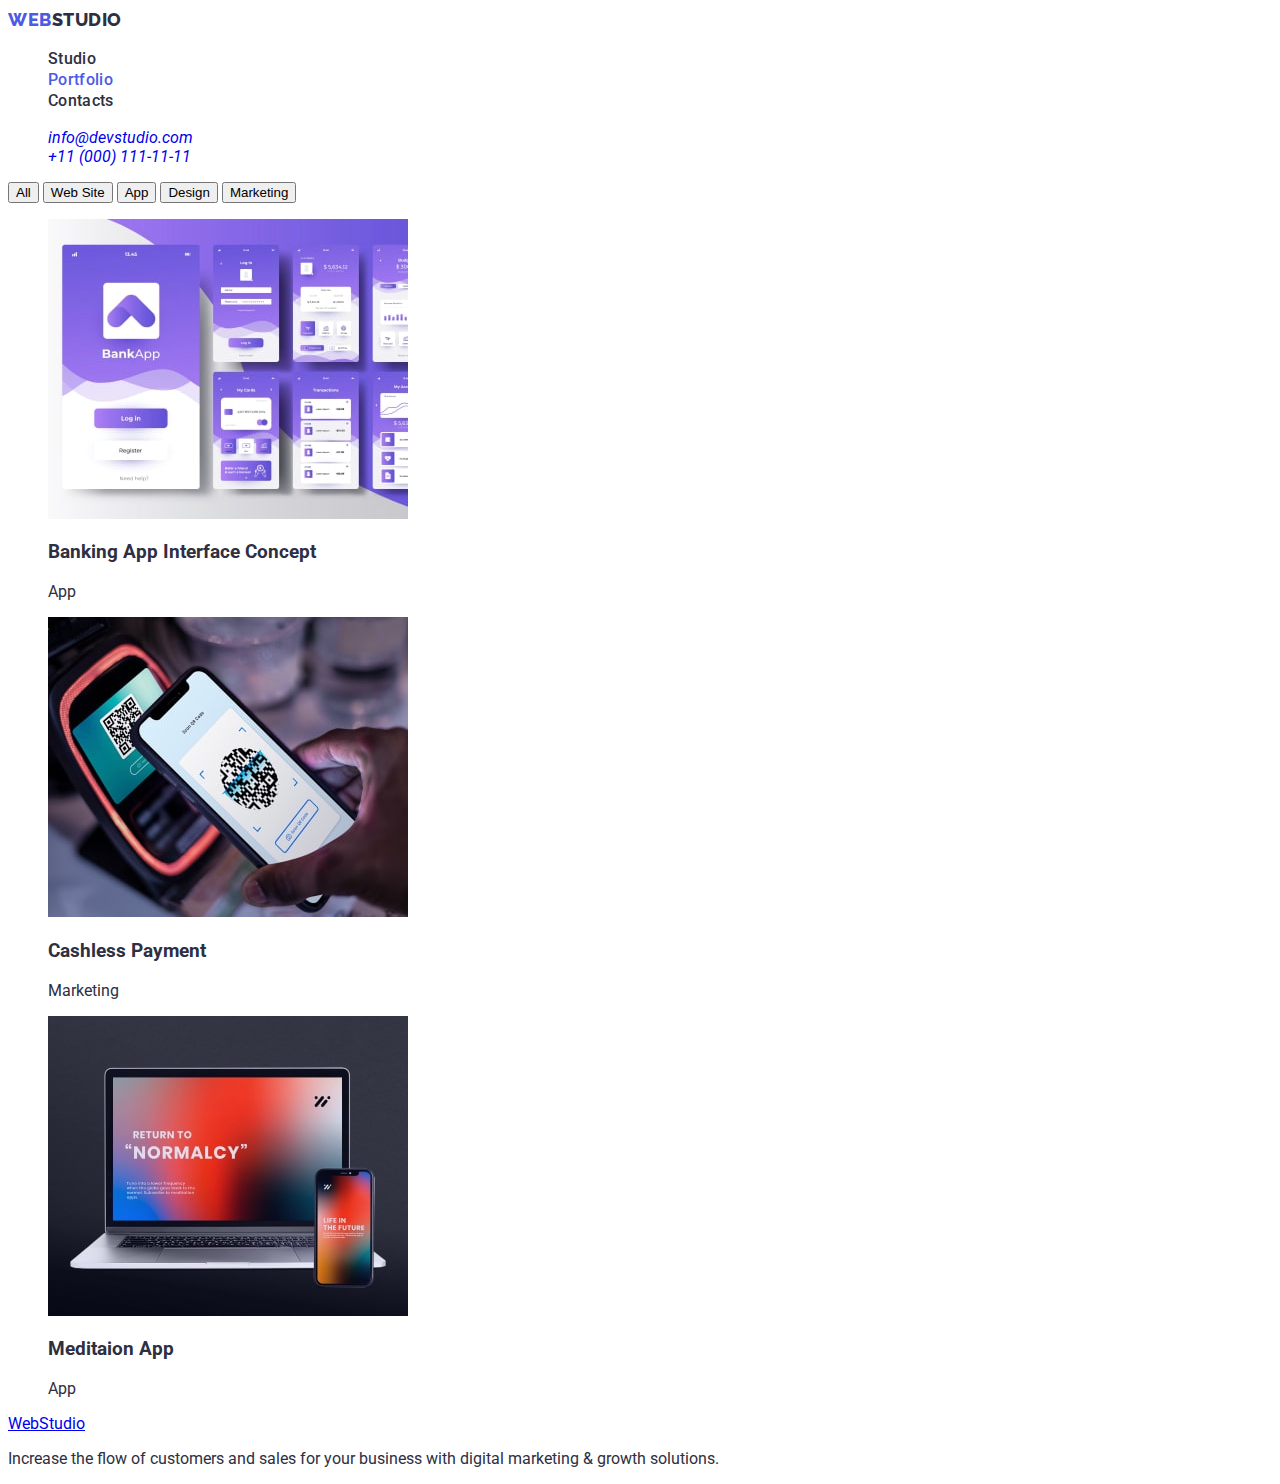
==== portfolio.html @ 6247fd1d "home-2" ====
<!DOCTYPE html>
<html lang="en">
  <head>
    <meta charset="UTF-8" />
    <meta http-equiv="X-UA-Compatible" content="IE=edge" />
    <meta name="viewport" content="width=device-width, initial-scale=1.0" />
    <title>Webstudio</title>
    <link rel="preconnect" href="https://fonts.googleapis.com" />
    <link rel="preconnect" href="https://fonts.gstatic.com" crossorigin />
    <link
      href="https://fonts.googleapis.com/css2?family=Raleway:wght@800&family=Roboto:wght@400;500;700;900&display=swap"
      rel="stylesheet"
    />
    <link rel="stylesheet" href="./css/styles.css" />
  </head>
  <body>
    <header class="header">
      <nav class="header-nav">
        <a class="header-logo link" href="./index.html"
          >Web<span class="header-studio">Studio</span></a
        >
        <ul class="header-list">
          <li class="header-item">
            <a class="link" href="./index.html">Studio</a>
          </li>
          <li class="header-item">
            <a class="link current" href="">Portfolio</a>
          </li>
          <li class="header-item">
            <a class="link" href="">Contacts</a>
          </li>
        </ul>
      </nav>
      <address>
        <ul>
          <li>
            <a class="header-mail link" href="mailto:info@devstudio.com"
              >info@devstudio.com</a
            >
          </li>
          <li>
            <a class="header-tel link" href="tel:+110001111111"
              >+11 (000) 111-11-11</a
            >
          </li>
        </ul>
      </address>
    </header>

    <main>
      <section class="button">
        <button class="btn" type="button">All</button>
        <button class="btn" type="button">Web Site</button>
        <button class="btn" type="button">App</button>
        <button class="btn" type="button">Design</button>
        <button class="btn" type="button">Marketing</button>
      </section>
      <section>
        <ul>
          <li>
            <img
              src="./images/img-card-min.jpg"
              alt="photo card"
              width="360"
              height="300"
            />
            <h3>Banking App Interface Concept</h3>
            <p>App</p>
          </li>
          <li>
            <img
              src="./images/img-mobil-min.jpg"
              alt="photo mobil"
              width="360"
              height="300"
            />
            <h3>Cashless Payment</h3>
            <p>Marketing</p>
          </li>
          <li>
            <img
              src="./images/img-laptop-min.jpg"
              alt="photo mobil"
              width="360"
              height="300"
            />
            <h3>Meditaion App</h3>
            <p>App</p>
          </li>
          <li></li>
          <li></li>
          <li></li>
          <li></li>
          <li></li>
          <li></li>
        </ul>
      </section>
    </main>
    <footer>
      <a href="./index.html">WebStudio</a>
      <p>
        Increase the flow of customers and sales for your business with digital
        marketing & growth solutions.
      </p>
    </footer>
  </body>
</html>
---- css/styles.css ----
:root {
    --primery-text-color: #2E2F42;
    --title-text-color: #434455;
    --accent-color: #4D5AE5;
    --header-color: #ffffff;

}

body {
    font-family: 'Roboto', sans-serif;
    background-color: #ffffff;
    color: #2E2F42;
}

ul {
    list-style: none;
}

.link {
    text-decoration: none;
}

.header {

}

.header-logo {
    font-family: 'Raleway';
    font-size: 18px;
    font-weight: 800;
    line-height: 1.33;
    display: flex;
    align-items: center;
    letter-spacing: 0.03em;
    text-transform: uppercase;
    color: var(--accent-color);
}
.header-studio {
    color: var(--primery-text-color);
}

.header .link.current {
    color: var(--accent-color);
}
.header-item > .link {
    font-weight: 500;
    font-size: 16px;
    line-height: 1.33;
    letter-spacing: 0.02em;
    color: var(--primery-text-color);
}

.header-mail 
.header-tel {
    font-weight: 400;
    font-size: 16px;
    line-height: 1.33;
    letter-spacing: 0.02em;
    color: var(--title-text-color);
}

.hero {

}
.hero-title {
    font-weight: 700;
    font-size: 56px;
    line-height: 60px;
    text-align: center;
    letter-spacing: 0.02em;
    color: var(--header-color);
}

.hero-btn {
    font-weight: 500;
    font-size: 16px;
    line-height: 1.33;
    display: flex;
    align-items: center;
    letter-spacing: 0.04em;
    color: var(--header-color);    
    flex: none;
    order: 0;
    flex-grow: 0;
}

.studio-title {
    line-height: 60px;
    text-align: center;
    letter-spacing: 0.02em;
    color: var(--header-color);
}

.stidio-text {
    font-weight: 500;
    font-size: 20px;
    line-height: 1.33;
    letter-spacing: 0.02em;
    color: var(--primery-text-color);
    flex: none;
    order: 0;
    flex-grow: 0;
}

.studio-link {
    font-size: 16px;
    line-height: 1.33;
    letter-spacing: 0.02em;
    color: var(--title-text-color);
    flex: none;
    order: 1;
    flex-grow: 0;
}
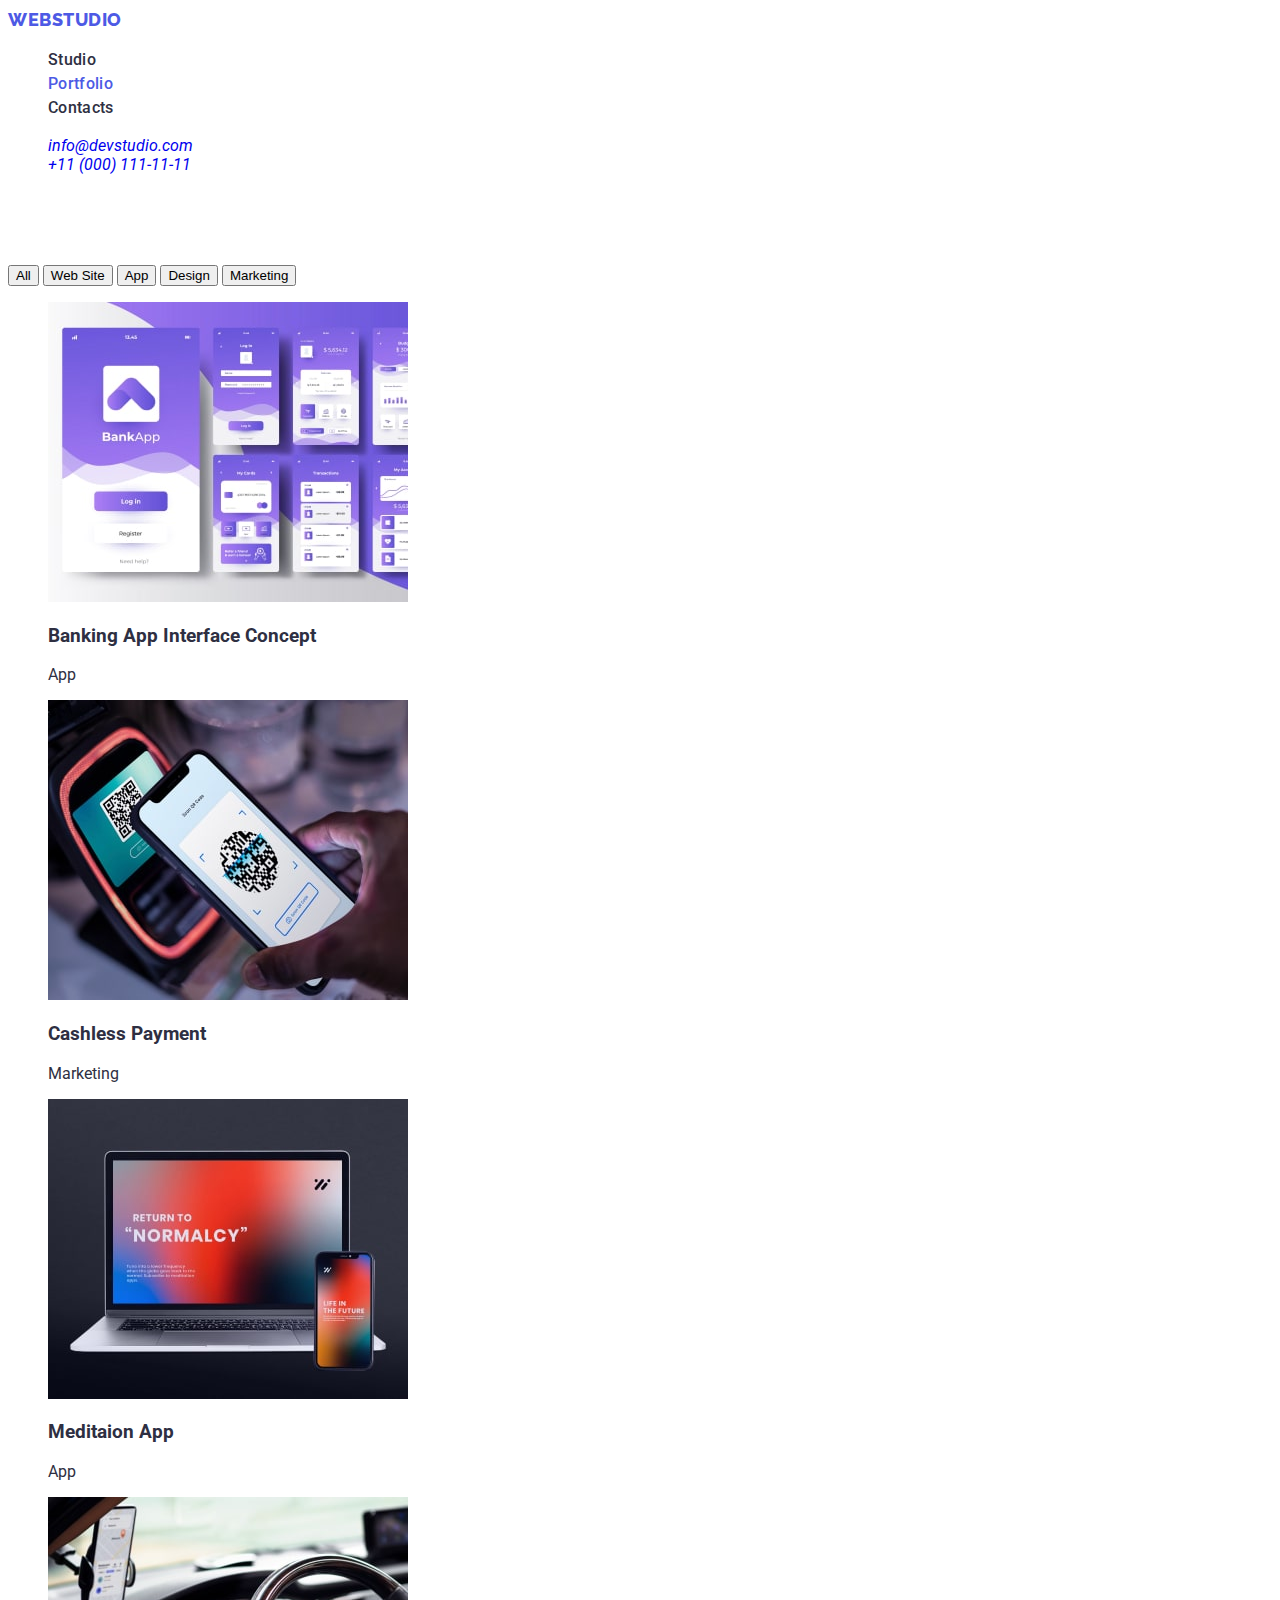
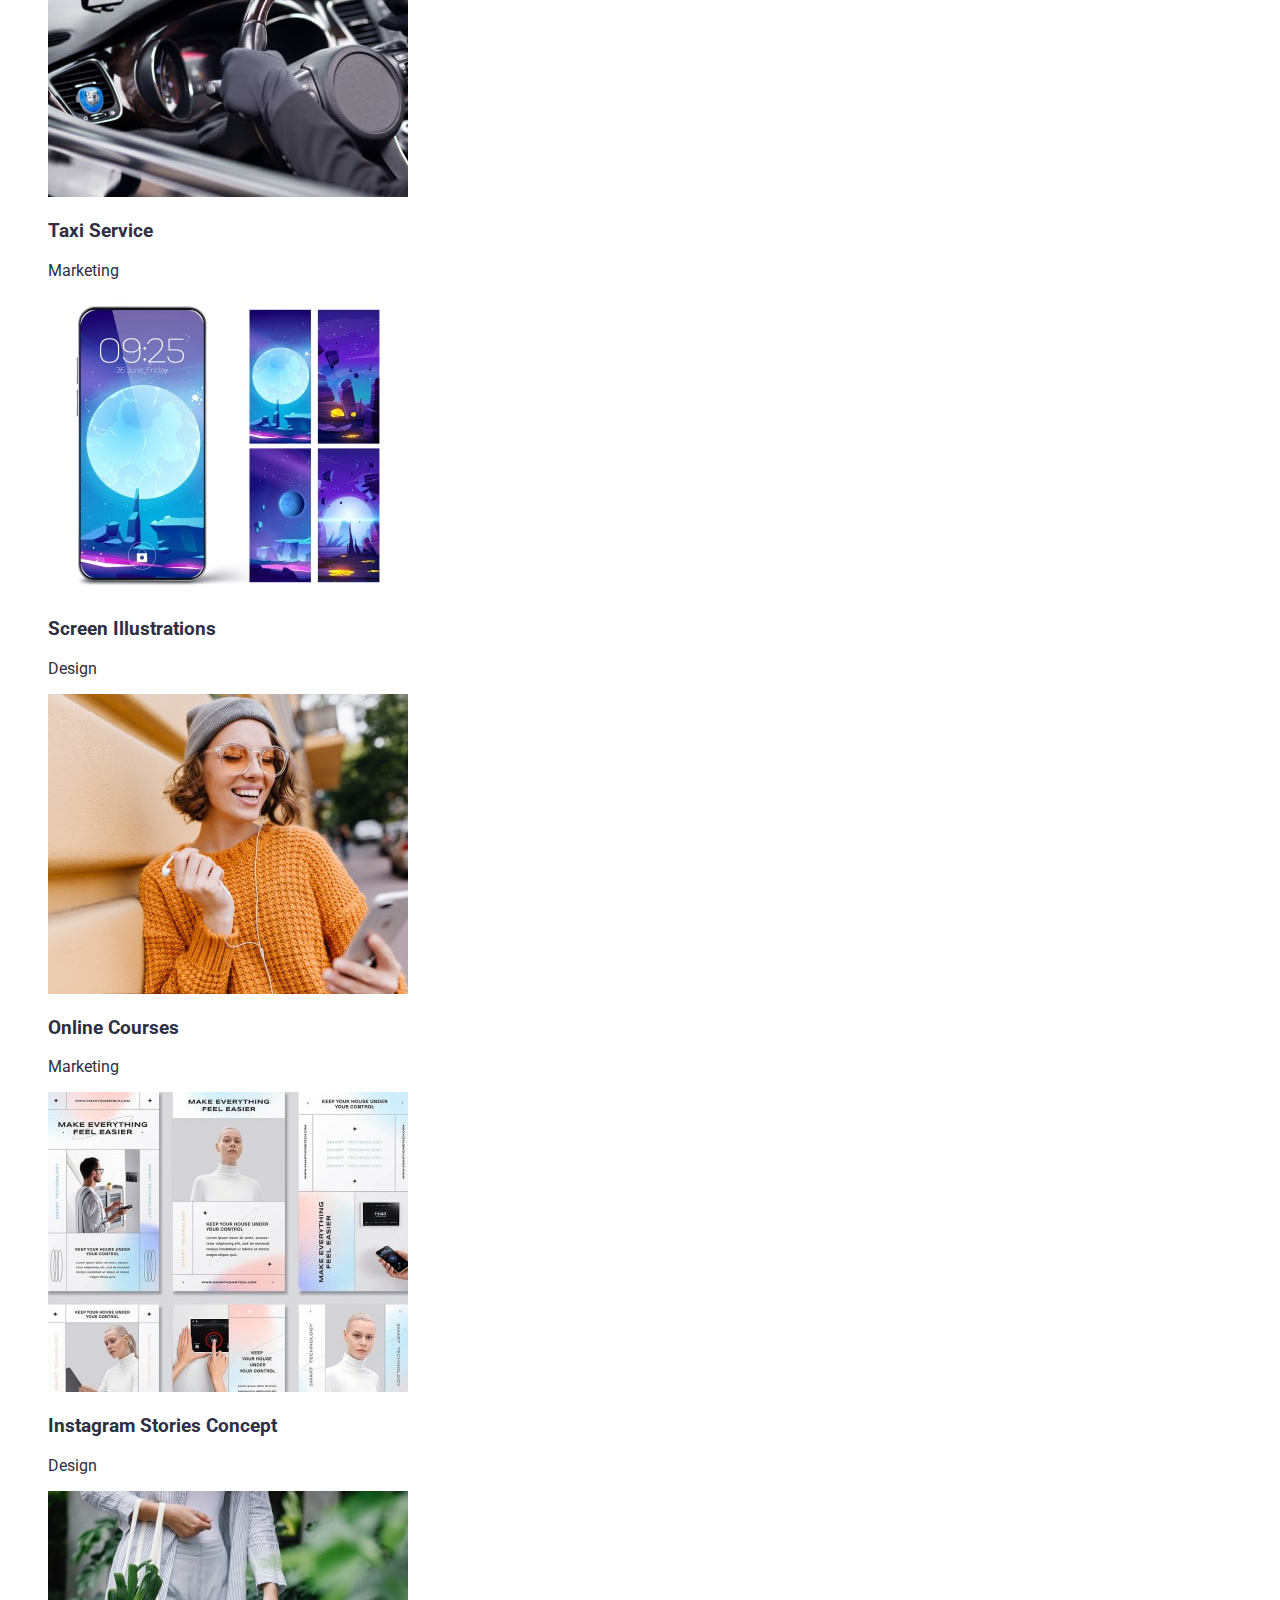
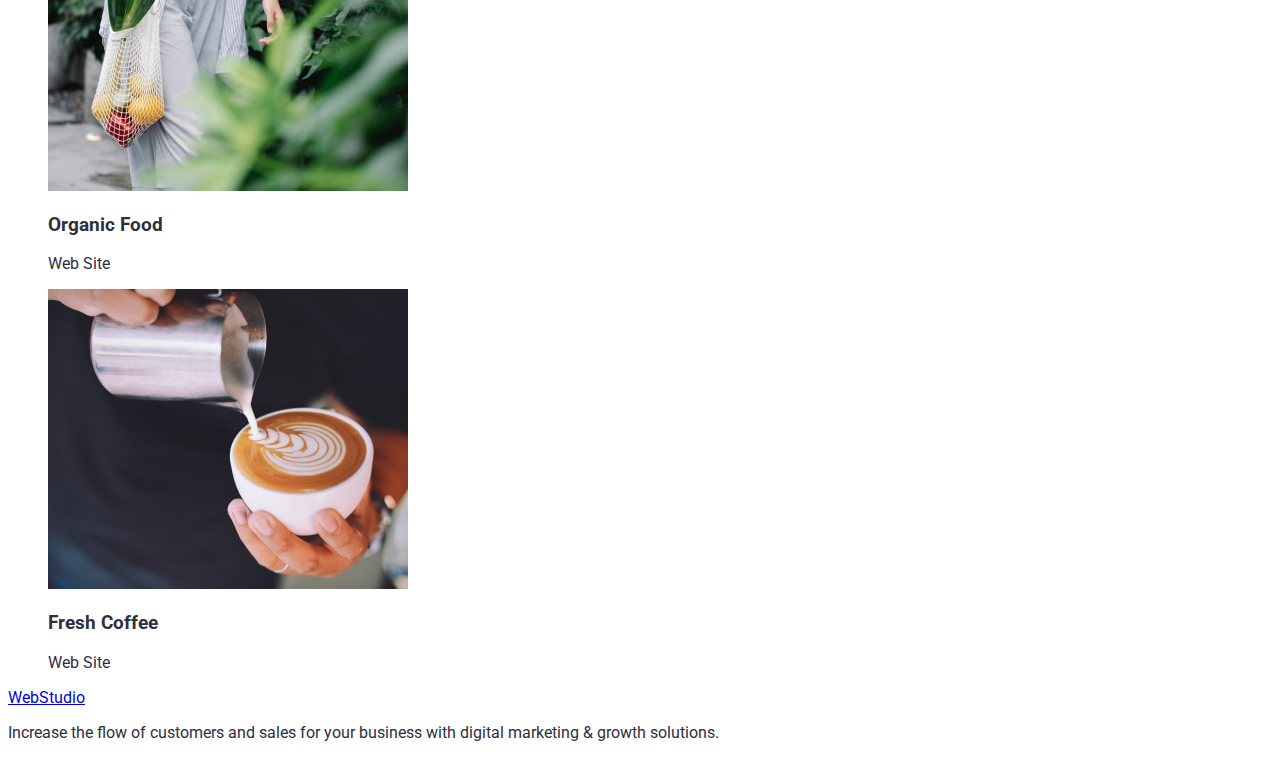
==== commit 178ede8d: "portfolio" ====
--- a/portfolio.html
+++ b/portfolio.html
@@ -48,13 +48,14 @@
     </header>
 
     <main>
-      <section class="button">
+      <h1 class="portfolio-title">Portfolio</h1>
+      <div class="button">
         <button class="btn" type="button">All</button>
         <button class="btn" type="button">Web Site</button>
         <button class="btn" type="button">App</button>
         <button class="btn" type="button">Design</button>
         <button class="btn" type="button">Marketing</button>
-      </section>
+      </div>
       <section>
         <ul>
           <li>
@@ -80,19 +81,73 @@
           <li>
             <img
               src="./images/img-laptop-min.jpg"
-              alt="photo mobil"
+              alt="photo laptop"
               width="360"
               height="300"
             />
             <h3>Meditaion App</h3>
             <p>App</p>
           </li>
-          <li></li>
-          <li></li>
-          <li></li>
-          <li></li>
-          <li></li>
-          <li></li>
+          <li>
+            <img
+              src="./images/img-avto-min.jpg"
+              alt="photo avto"
+              width="360"
+              height="300"
+            />
+            <h3>Taxi Service</h3>
+            <p>Marketing</p>
+          </li>
+          <li>
+            <img
+              src="./images/img-phone-min.jpg"
+              alt="photo phone"
+              width="360"
+              height="300"
+            />
+            <h3>Screen Illustrations</h3>
+            <p>Design</p>
+          </li>
+          <li>
+            <img
+              src="./images/img-girl-min.jpg"
+              alt="photo girl"
+              width="360"
+              height="300"
+            />
+            <h3>Online Courses</h3>
+            <p>Marketing</p>
+          </li>
+          <li>
+            <img
+              src="./images/img-make-min.jpg"
+              alt="photo make up"
+              width="360"
+              height="300"
+            />
+            <h3>Instagram Stories Concept</h3>
+            <p>Design</p>
+          </li>
+          <li>
+            <img
+              src="./images/img-fructs-min.jpg"
+              alt="photo fructs"
+              width="360"
+              height="300"
+            />
+            <h3>Organic Food</h3>
+            <p>Web Site</p>
+          </li>
+          <li>
+            <img
+              src="./images/img-coffee-min.jpg"
+              alt="photo coffee"
+              width="360"
+              height="300"
+            />
+            <h3>Fresh Coffee</h3>
+            <p>Web Site</p>
+          </li>
         </ul>
       </section>
     </main>
--- a/css/styles.css
+++ b/css/styles.css
@@ -3,13 +3,16 @@
     --title-text-color: #434455;
     --accent-color: #4D5AE5;
     --header-color: #ffffff;
+    --hover-color: #404BBF;
 
 }
 
 body {
     font-family: 'Roboto', sans-serif;
+    font-style: normal;
     background-color: #ffffff;
     color: #2E2F42;
+
 }
 
 ul {
@@ -20,12 +23,10 @@
     text-decoration: none;
 }
 
-.header {
-
-}
+/*---------- HEADER ---------- */
 
 .header-logo {
-    font-family: 'Raleway';
+    font-family: 'Raleway'; sans-serif;
     font-size: 18px;
     font-weight: 800;
     line-height: 1.33;
@@ -35,7 +36,7 @@
     text-transform: uppercase;
     color: var(--accent-color);
 }
-.header-studio {
+.accent {
     color: var(--primery-text-color);
 }
 
@@ -45,27 +46,36 @@
 .header-item > .link {
     font-weight: 500;
     font-size: 16px;
-    line-height: 1.33;
+    line-height: 1.5;
     letter-spacing: 0.02em;
     color: var(--primery-text-color);
 }
 
-.header-mail 
-.header-tel {
-    font-weight: 400;
-    font-size: 16px;
-    line-height: 1.33;
-    letter-spacing: 0.02em;
+.address {
+    font-style: normal
     color: var(--title-text-color);
 }
 
+.header-mail .link
+.header-tel .link {
+    font-size: 16px;
+    line-height: 1.5;
+    letter-spacing: 0.02em;
+}
+
+.header-nav .link:hover,
+.header-nav .link:focus {
+    color: var(--hover-color);
+}
+
+/*---------- HERO ---------- */
+
 .hero {
-
+background-color: rgb(74, 75, 131);
 }
 .hero-title {
-    font-weight: 700;
     font-size: 56px;
-    line-height: 60px;
+    line-height: 1.07;
     text-align: center;
     letter-spacing: 0.02em;
     color: var(--header-color);
@@ -74,18 +84,19 @@
 .hero-btn {
     font-weight: 500;
     font-size: 16px;
-    line-height: 1.33;
+    line-height: 1.5;
     display: flex;
     align-items: center;
     letter-spacing: 0.04em;
-    color: var(--header-color);    
-    flex: none;
-    order: 0;
-    flex-grow: 0;
+    background-color: var(--hover-color);
+    color: var(--header-color);
 }
 
-.studio-title {
-    line-height: 60px;
+/*---------- About us ---------- */
+
+.studio-title,
+.portfolio-title {
+    line-height: 1.5;
     text-align: center;
     letter-spacing: 0.02em;
     color: var(--header-color);
@@ -97,9 +108,6 @@
     line-height: 1.33;
     letter-spacing: 0.02em;
     color: var(--primery-text-color);
-    flex: none;
-    order: 0;
-    flex-grow: 0;
 }
 
 .studio-link {
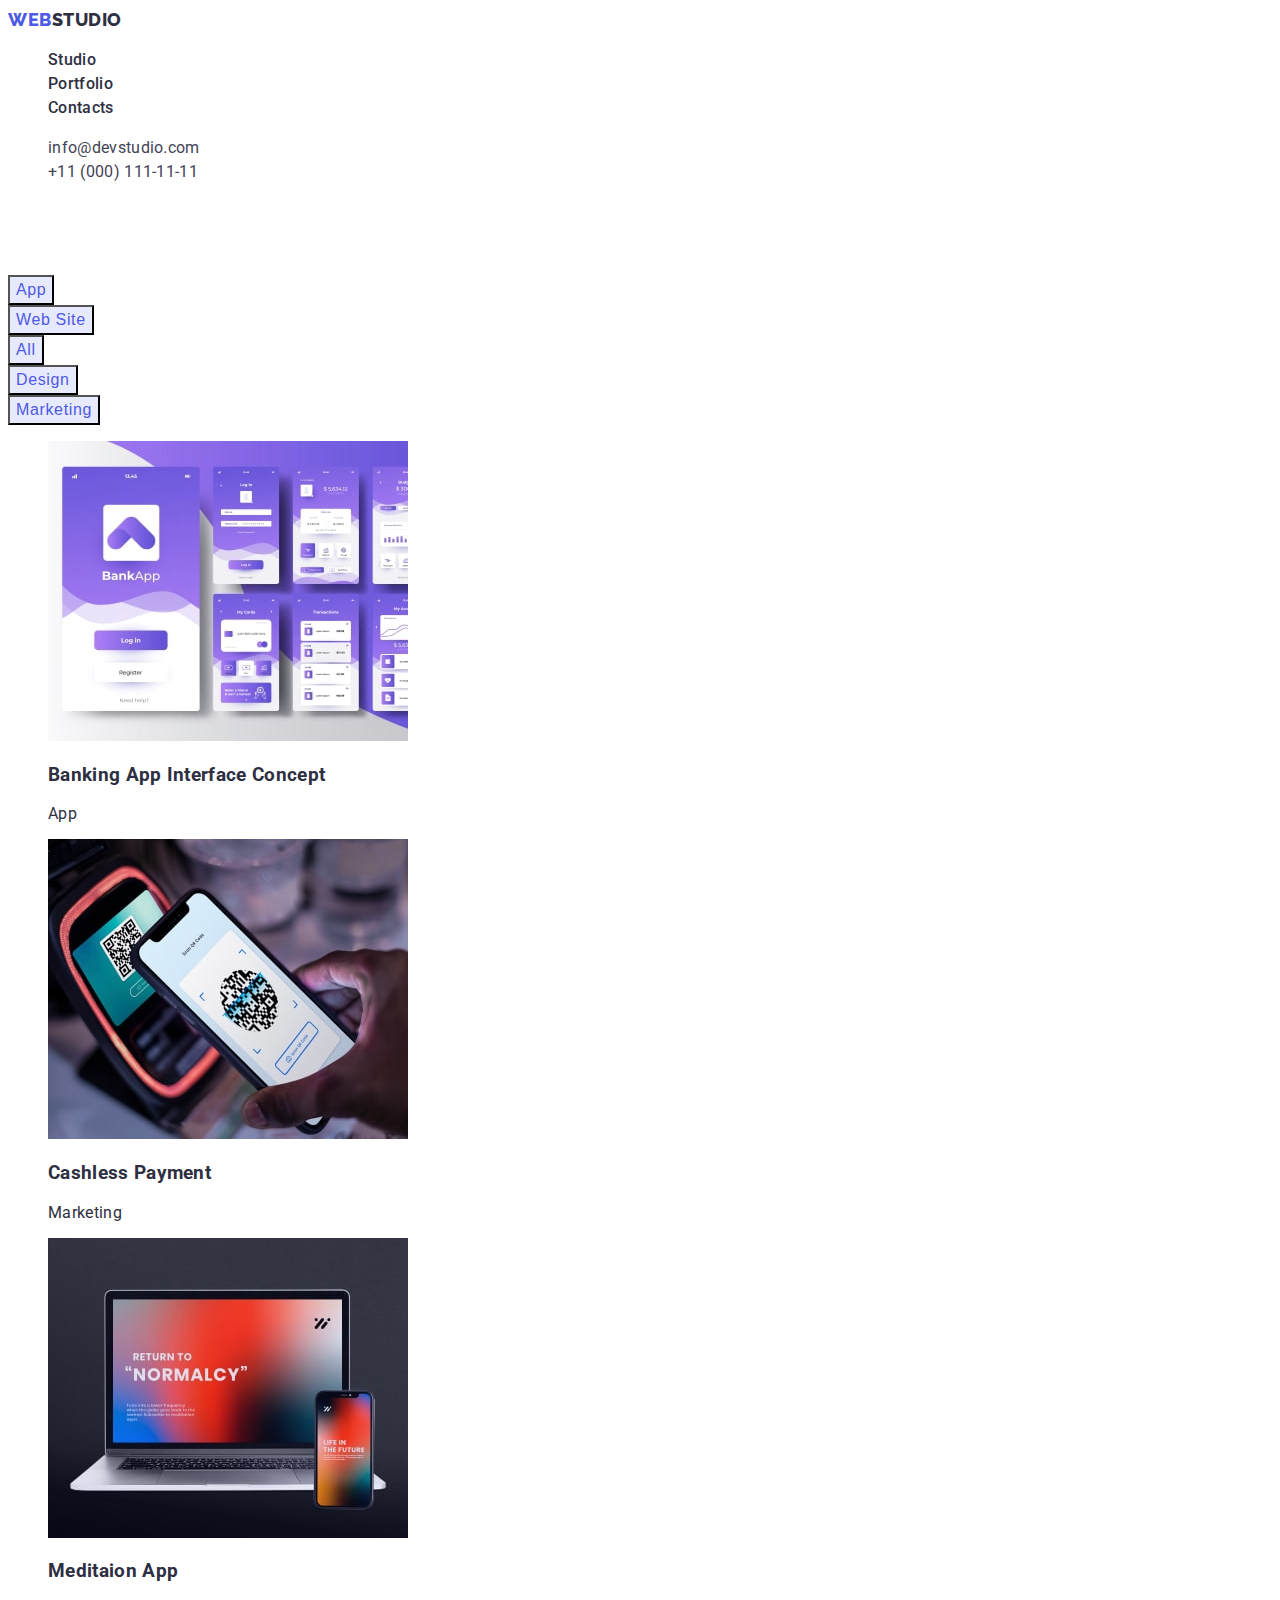
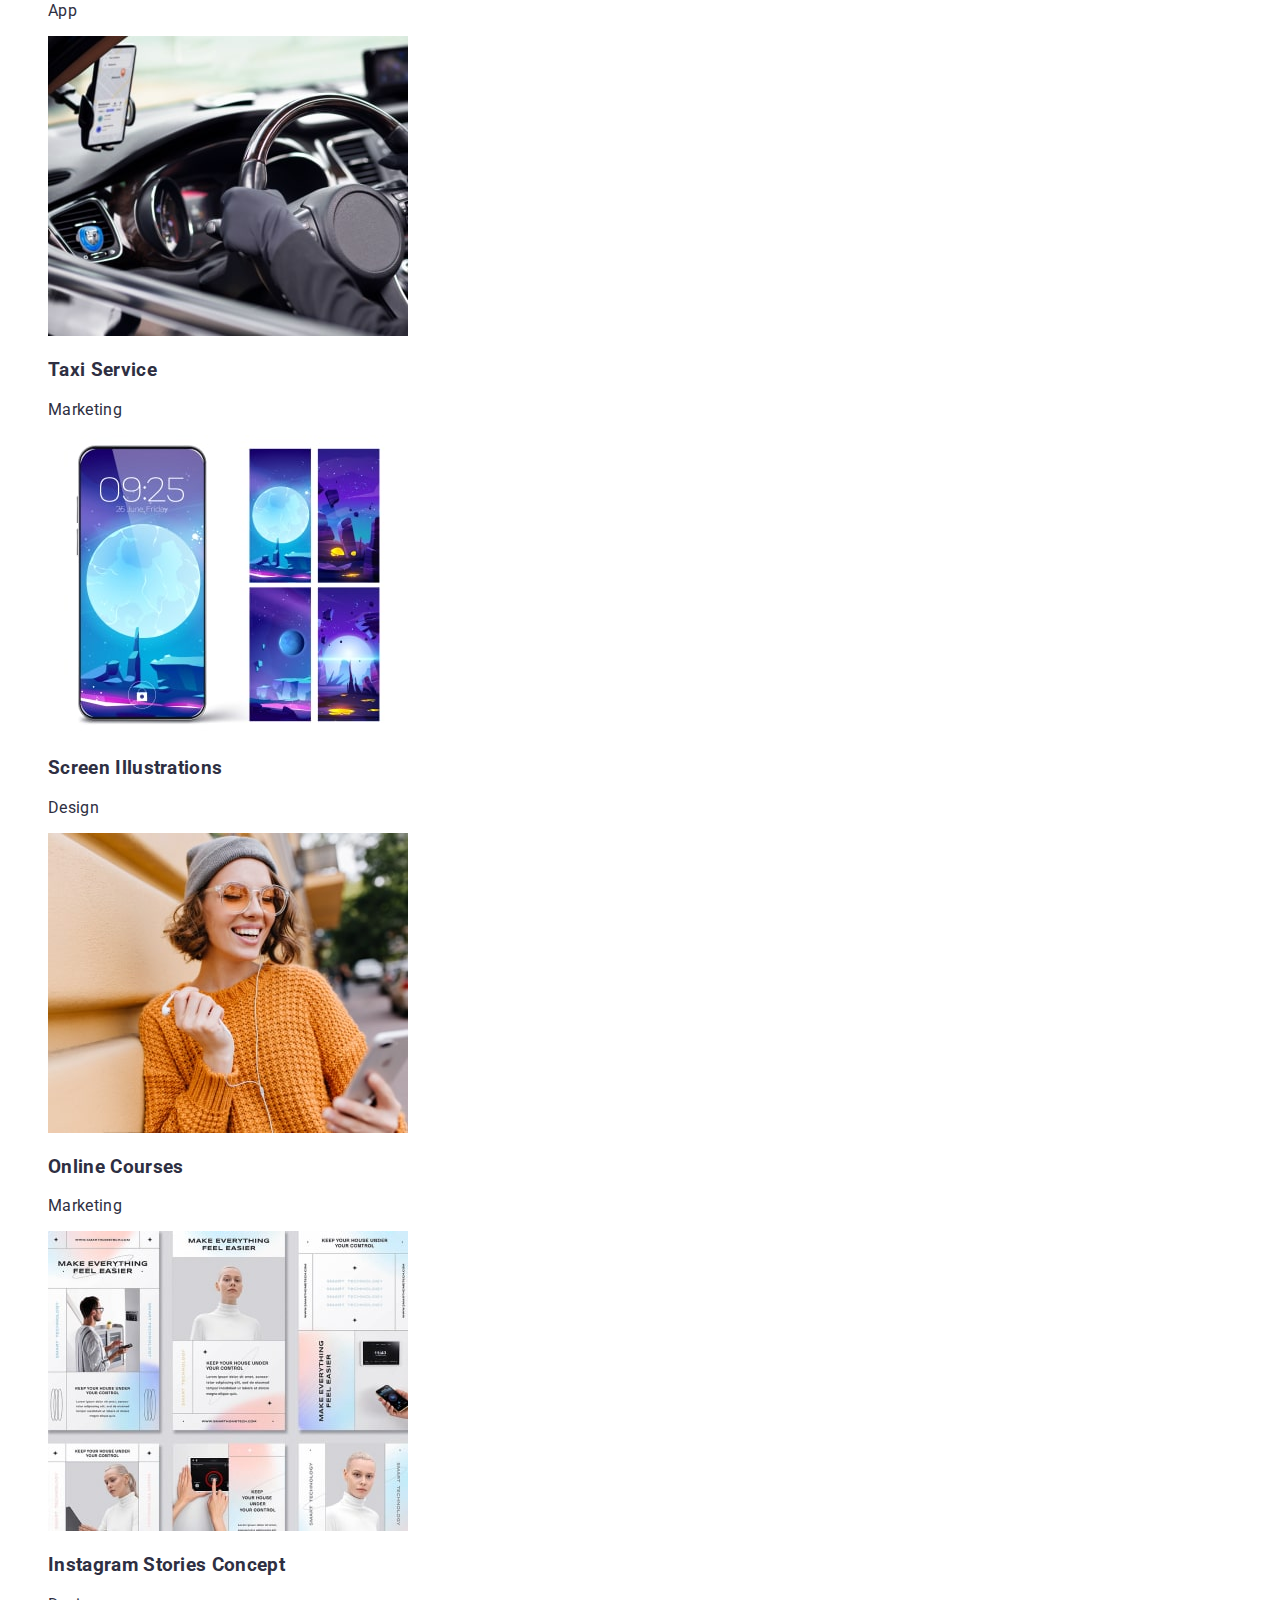
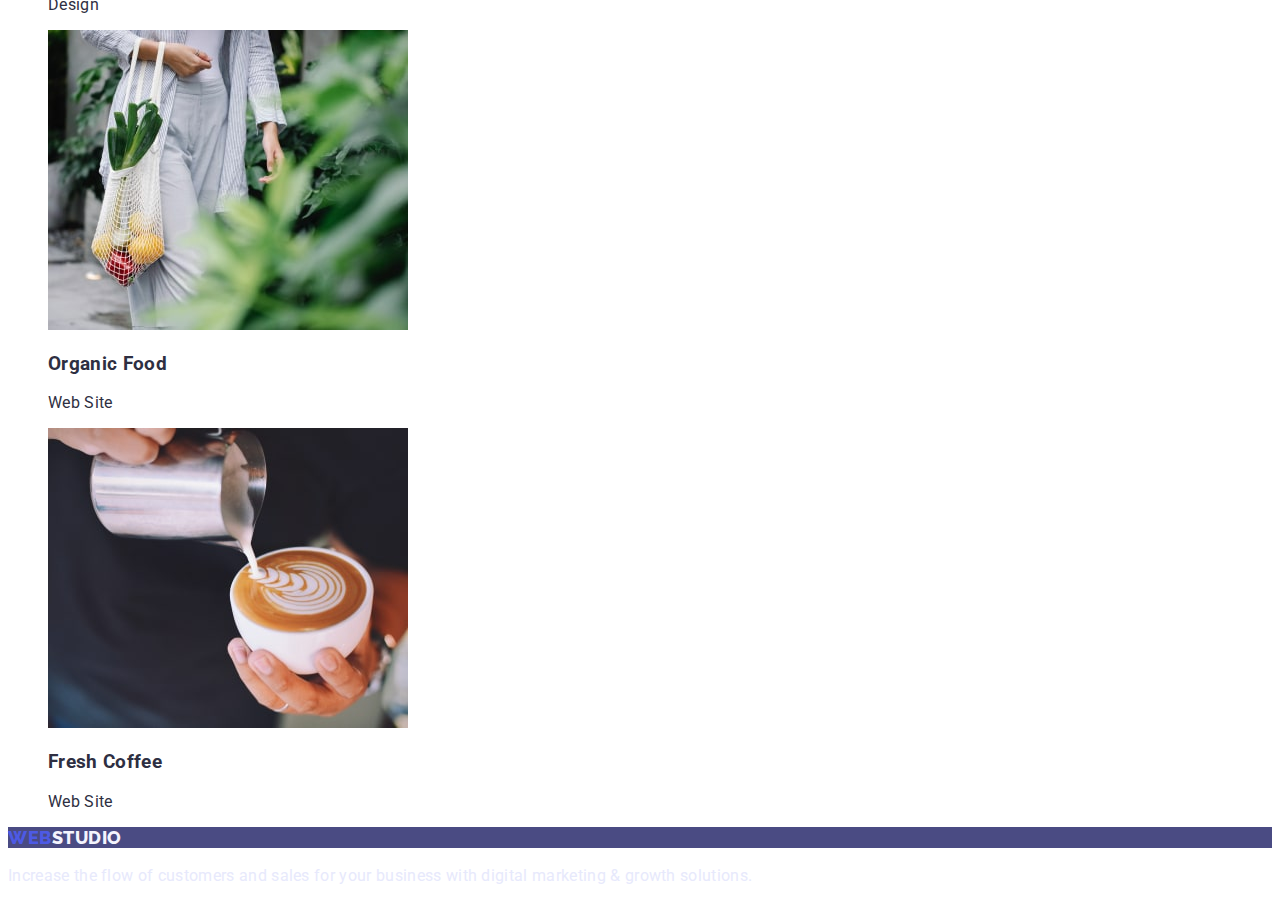
==== commit 82605d07: "work-2-end" ====
--- a/portfolio.html
+++ b/portfolio.html
@@ -17,7 +17,7 @@
     <header class="header">
       <nav class="header-nav">
         <a class="header-logo link" href="./index.html"
-          >Web<span class="header-studio">Studio</span></a
+          ><span class="accent">Web</span>Studio</a
         >
         <ul class="header-list">
           <li class="header-item">
@@ -31,15 +31,15 @@
           </li>
         </ul>
       </nav>
-      <address>
+      <address class="address">
         <ul>
           <li>
-            <a class="header-mail link" href="mailto:info@devstudio.com"
+            <a class="address-mail link" href="mailto:info@devstudio.com"
               >info@devstudio.com</a
             >
           </li>
           <li>
-            <a class="header-tel link" href="tel:+110001111111"
+            <a class="address-tel link" href="tel:+110001111111"
               >+11 (000) 111-11-11</a
             >
           </li>
@@ -50,9 +50,9 @@
     <main>
       <h1 class="portfolio-title">Portfolio</h1>
       <div class="button">
+        <button class="btn" type="button">App</button>
+        <button class="btn" type="button">Web Site</button>
         <button class="btn" type="button">All</button>
-        <button class="btn" type="button">Web Site</button>
-        <button class="btn" type="button">App</button>
         <button class="btn" type="button">Design</button>
         <button class="btn" type="button">Marketing</button>
       </div>
@@ -152,8 +152,10 @@
       </section>
     </main>
     <footer>
-      <a href="./index.html">WebStudio</a>
-      <p>
+      <a class="footer-logo link" href="./index.html"
+        ><span class="accent">Web</span>Studio</a
+      >
+      <p class="footer-text">
         Increase the flow of customers and sales for your business with digital
         marketing & growth solutions.
       </p>
--- a/css/styles.css
+++ b/css/styles.css
@@ -1,121 +1,172 @@
 :root {
-    --primery-text-color: #2E2F42;
-    --title-text-color: #434455;
-    --accent-color: #4D5AE5;
-    --header-color: #ffffff;
-    --hover-color: #404BBF;
-
+  --primery-text-color: #2e2f42;
+  --title-text-color: #434455;
+  --accent-color: #4d5ae5;
+  --header-color: #ffffff;
+  --hover-color: #404bbf;
+  --button-color: #e7e9fc;
 }
 
 body {
-    font-family: 'Roboto', sans-serif;
-    font-style: normal;
-    background-color: #ffffff;
-    color: #2E2F42;
-
+  font-family: "Roboto", sans-serif;
+  font-style: normal;
+  letter-spacing: 0.02em;
+  background-color: #ffffff;
+  color: var(--primery-text-color);
 }
 
 ul {
-    list-style: none;
+  list-style: none;
 }
 
 .link {
-    text-decoration: none;
+  text-decoration: none;
 }
 
 /*---------- HEADER ---------- */
 
 .header-logo {
-    font-family: 'Raleway'; sans-serif;
-    font-size: 18px;
-    font-weight: 800;
-    line-height: 1.33;
-    display: flex;
-    align-items: center;
-    letter-spacing: 0.03em;
-    text-transform: uppercase;
-    color: var(--accent-color);
+  font-family: "Raleway", sans-serif;
+  font-size: 18px;
+  font-weight: 800;
+  line-height: 1.33;
+  display: flex;
+  align-items: center;
+  letter-spacing: 0.03em;
+  text-transform: uppercase;
+  color: var(--primery-text-color);
 }
 .accent {
-    color: var(--primery-text-color);
+  color: var(--accent-color);
 }
 
-.header .link.current {
-    color: var(--accent-color);
+.link.current {
+  color: var(--accent-color);
 }
 .header-item > .link {
-    font-weight: 500;
-    font-size: 16px;
-    line-height: 1.5;
-    letter-spacing: 0.02em;
-    color: var(--primery-text-color);
+  font-weight: 500;
+  font-size: 16px;
+  line-height: 1.5;
+  color: var(--primery-text-color);
 }
 
 .address {
-    font-style: normal
-    color: var(--title-text-color);
+  font-style: normal;
 }
 
-.header-mail .link
-.header-tel .link {
-    font-size: 16px;
-    line-height: 1.5;
-    letter-spacing: 0.02em;
+.address-mail,
+.address-tel {
+  font-size: 16px;
+  line-height: 1.5;
+  color: var(--title-text-color);
 }
 
-.header-nav .link:hover,
-.header-nav .link:focus {
-    color: var(--hover-color);
+.header-item .link:hover,
+.header-item .link:focus {
+  color: var(--hover-color);
 }
 
 /*---------- HERO ---------- */
 
 .hero {
-background-color: rgb(74, 75, 131);
+  background-color: rgb(74, 75, 131);
 }
 .hero-title {
-    font-size: 56px;
-    line-height: 1.07;
-    text-align: center;
-    letter-spacing: 0.02em;
+  font-size: 56px;
+  line-height: 1.07;
+  text-align: center;
+  color: var(--header-color);
+}
+
+/*---------- Button ---------- */
+
+.btn {
+  font-weight: 500;
+  font-size: 16px;
+  line-height: 1.5;
+  display: flex;
+  align-items: center;
+  letter-spacing: 0.04em;
+  background-color: var(--button-color);
+  color: var(--accent-color);
+}
+
+.btn:hover,
+.btn:focus {
+  background-color: var(--hover-color);
+  color: var(--header-color);
+}
+
+.hero-btn {
+  background-color: var(--accent-color);
+  color: var(--header-color);
+}
+
+.hero-btn:hover,
+.hero-btn:focus {
+  background-color: var(--hover-color);
+}
+
+/*.button.primary {
+    background-color: var(--hover-color);
     color: var(--header-color);
 }
 
-.hero-btn {
-    font-weight: 500;
-    font-size: 16px;
-    line-height: 1.5;
-    display: flex;
-    align-items: center;
-    letter-spacing: 0.04em;
-    background-color: var(--hover-color);
-    color: var(--header-color);
-}
+.button.secondary {
+    background-color: var(--header-color);
+    color: var(--hover-color);
+}*/
 
 /*---------- About us ---------- */
 
 .studio-title,
 .portfolio-title {
-    line-height: 1.5;
-    text-align: center;
-    letter-spacing: 0.02em;
-    color: var(--header-color);
+  line-height: 1.5;
+  text-align: center;
+  color: var(--header-color);
 }
 
 .stidio-text {
-    font-weight: 500;
-    font-size: 20px;
-    line-height: 1.33;
-    letter-spacing: 0.02em;
-    color: var(--primery-text-color);
+  font-weight: 500;
+  font-size: 20px;
+  line-height: 1.2;
 }
 
 .studio-link {
-    font-size: 16px;
-    line-height: 1.33;
-    letter-spacing: 0.02em;
-    color: var(--title-text-color);
-    flex: none;
-    order: 1;
-    flex-grow: 0;
-}+  font-size: 16px;
+  line-height: 1.5;
+  color: var(--title-text-color);
+}
+
+/*---------- What are we doing ---------- */
+
+.section-title {
+  font-size: 36px;
+  line-height: 1.11;
+  text-align: center;
+  text-transform: capitalize;
+}
+
+/*---------- Our Team ---------- */
+
+/*----------- FOOTER ------------*/
+.footer-text {
+  font-size: 16px;
+  line-height: 1.5;
+  color: var(--button-color);
+}
+
+.footer-logo {
+  font-family: "Raleway", sans-serif;
+  font-size: 18px;
+  font-weight: 800;
+  line-height: 1.17;
+  display: flex;
+  align-items: center;
+  letter-spacing: 0.03em;
+  text-transform: uppercase;
+  background-color:  rgb(74, 75, 131);
+  color: #F4F4FD;
+}
+.accent {
+  color: var(--accent-color);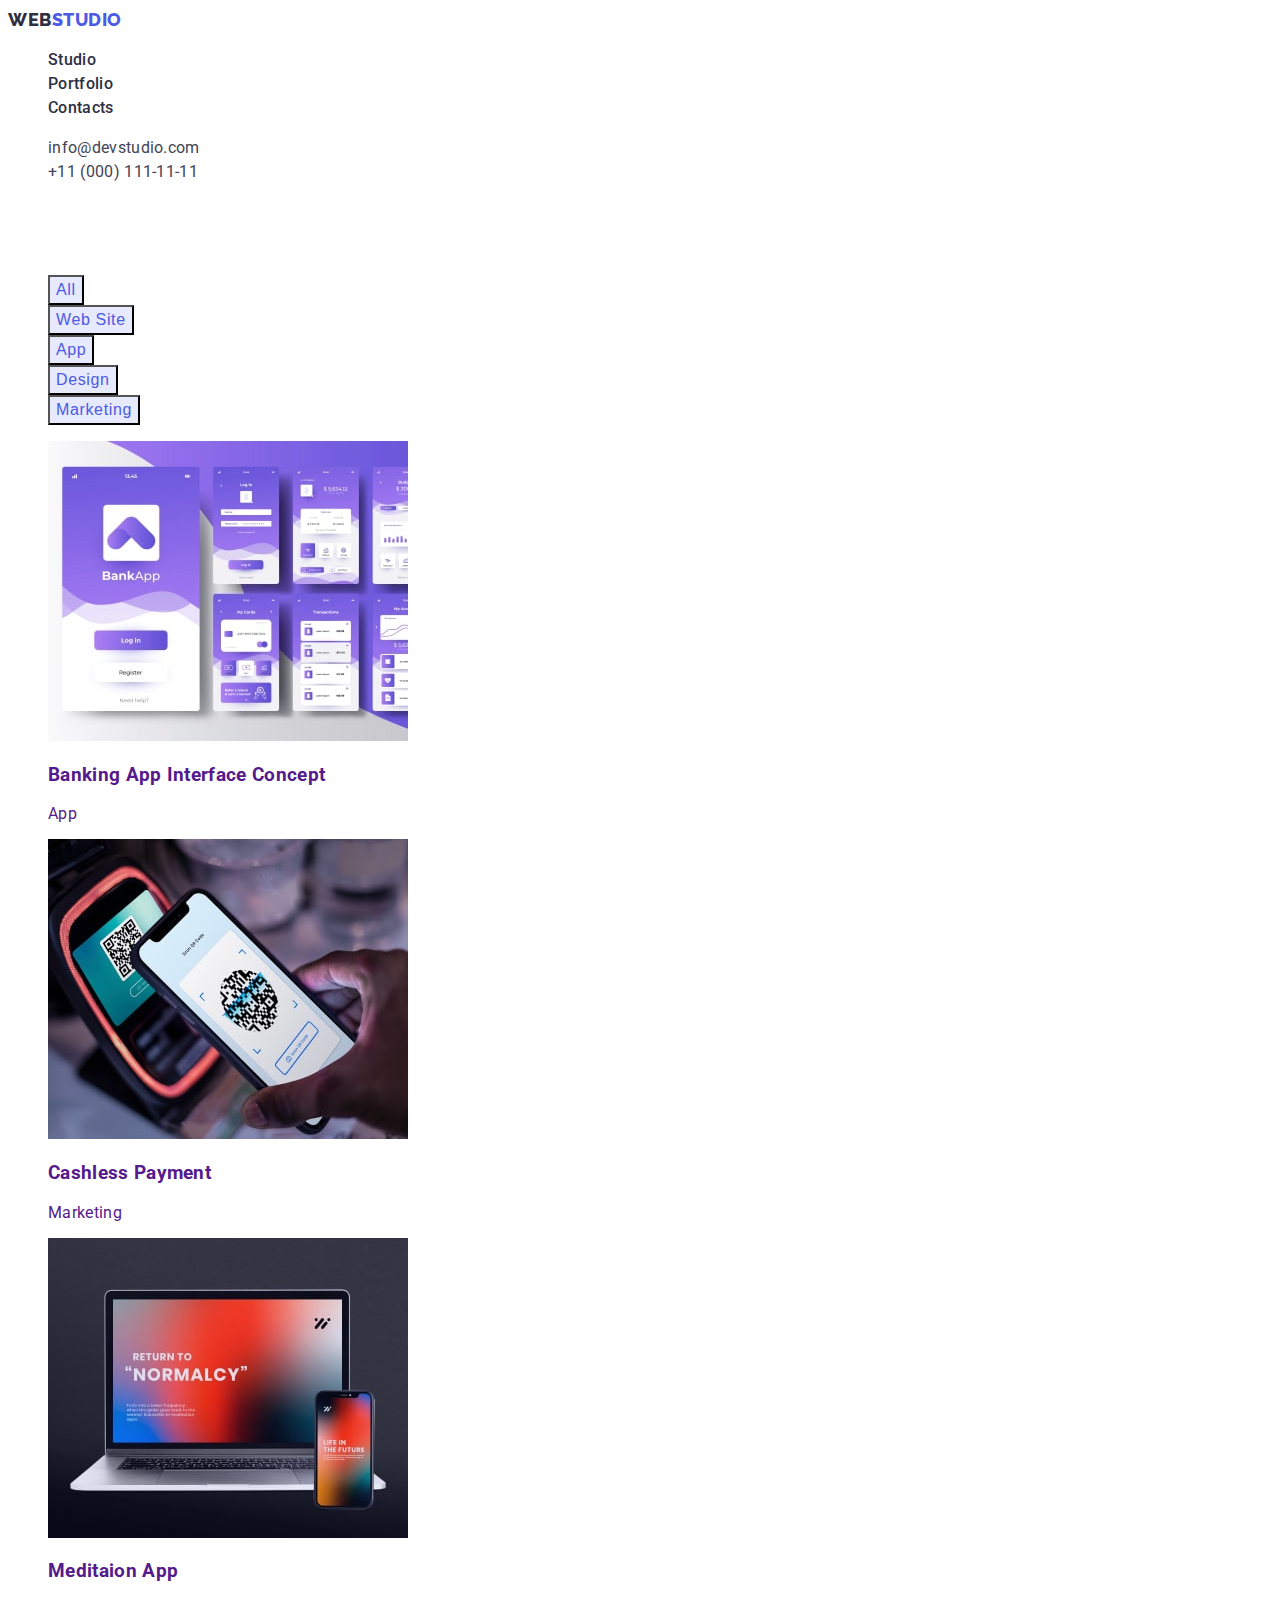
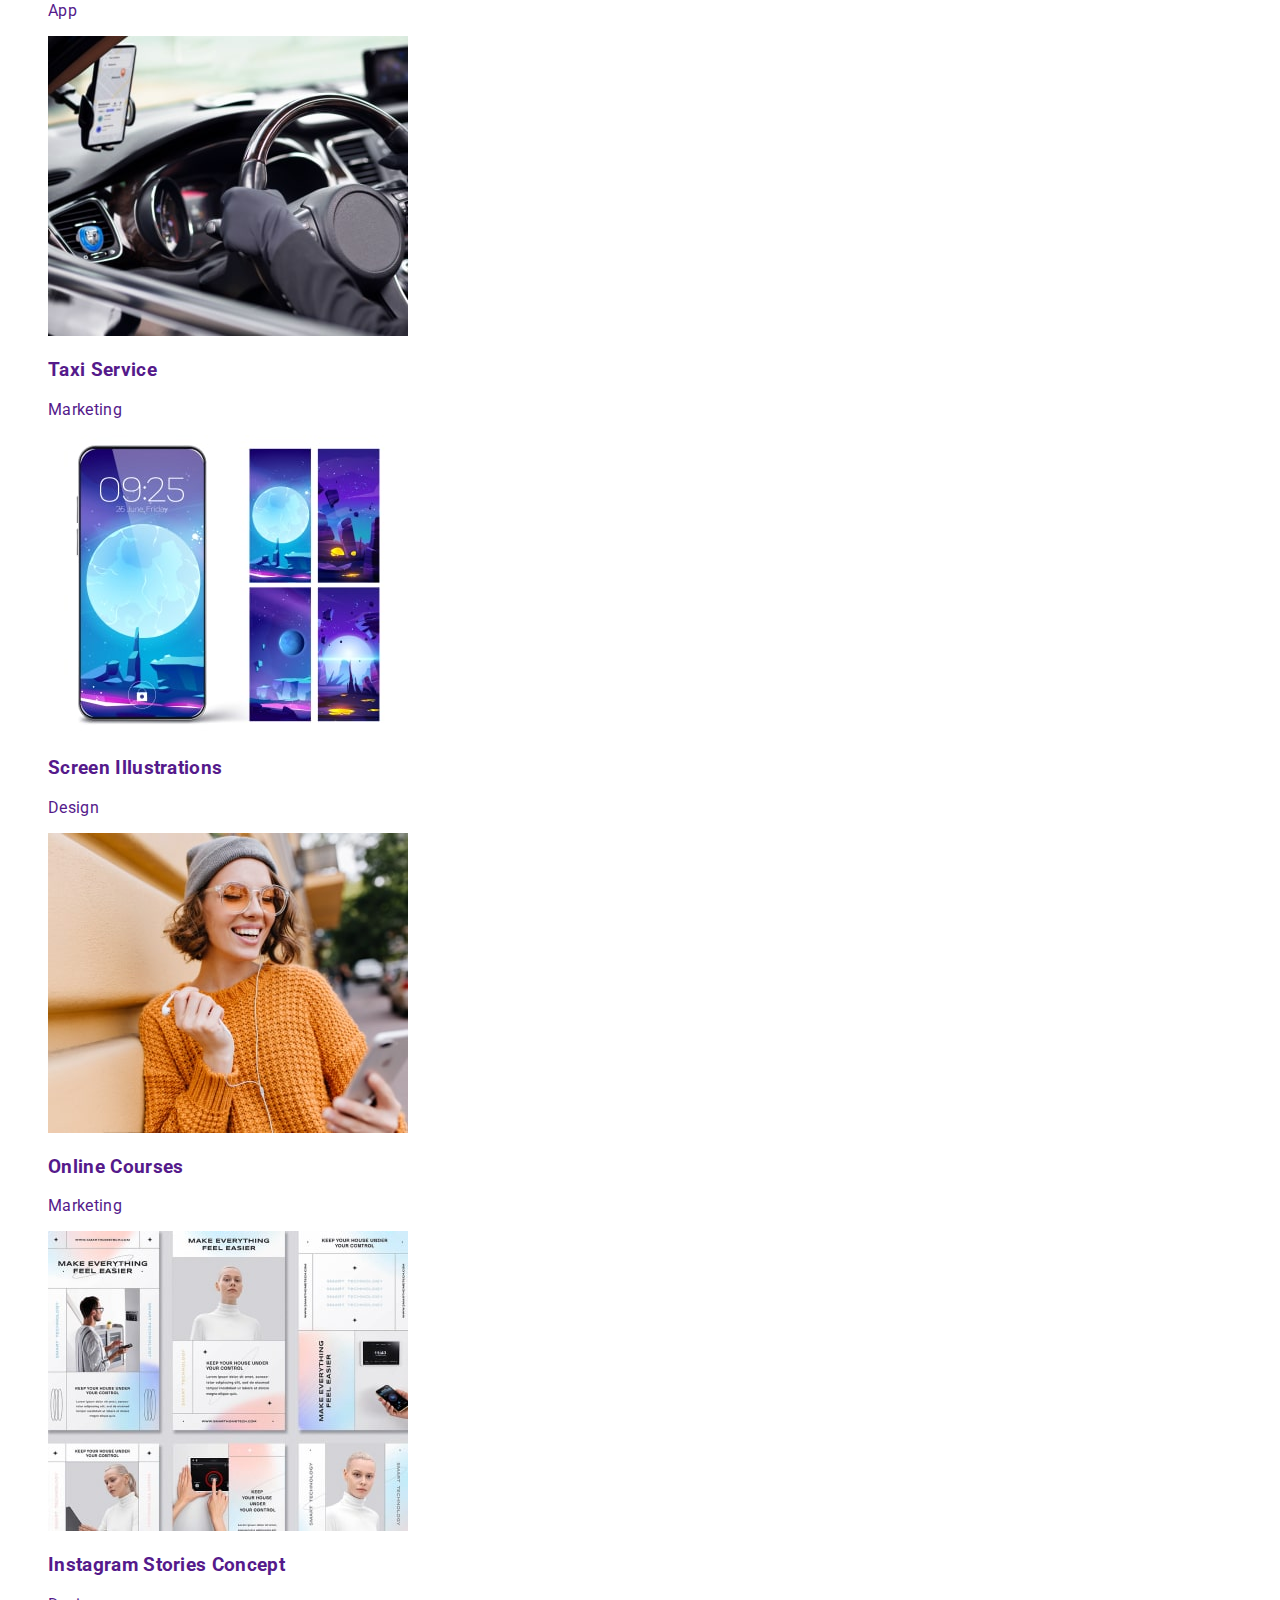
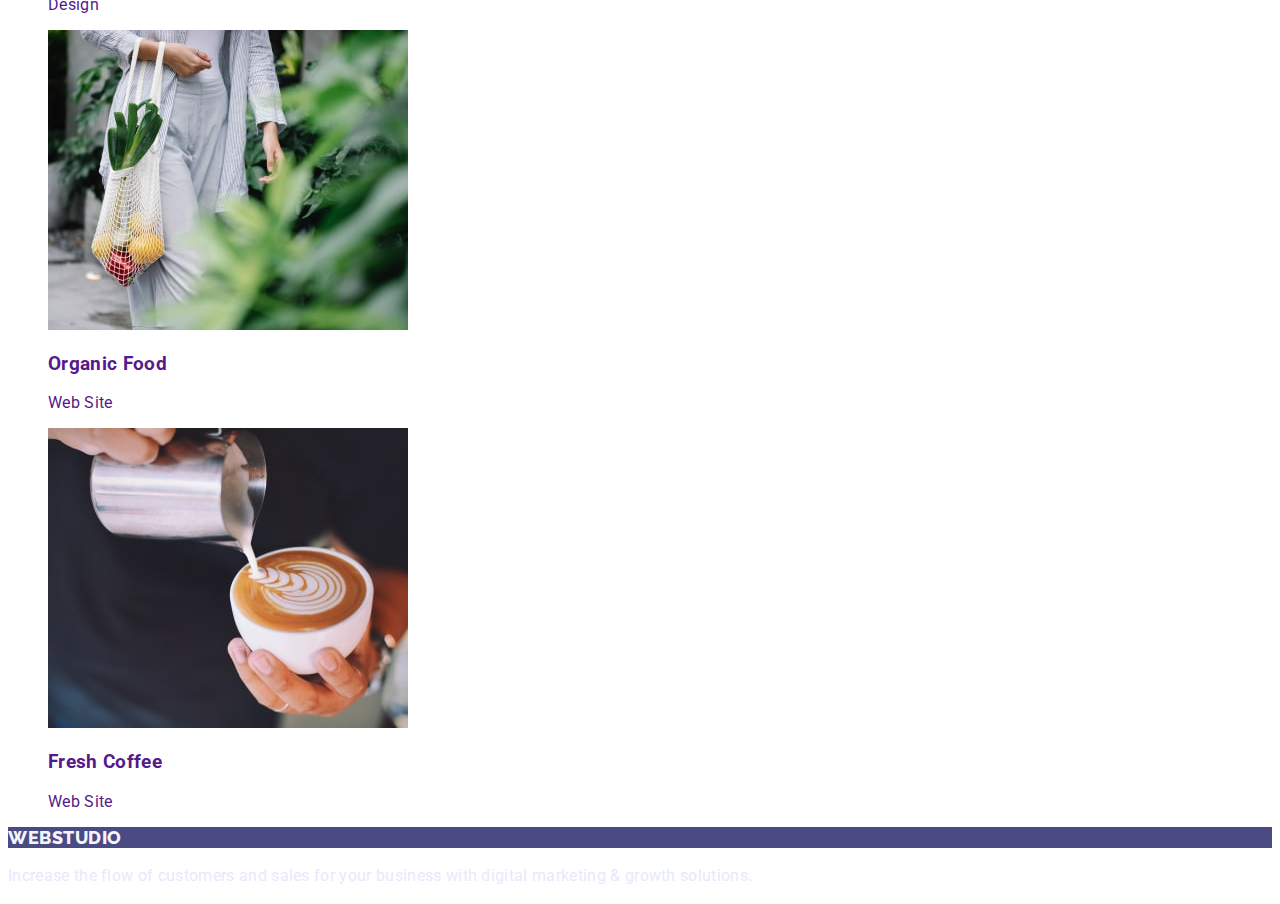
==== commit 7771af1d: "hw" ====
--- a/portfolio.html
+++ b/portfolio.html
@@ -17,7 +17,7 @@
     <header class="header">
       <nav class="header-nav">
         <a class="header-logo link" href="./index.html"
-          ><span class="accent">Web</span>Studio</a
+          >Web<span class="accent">Studio</span></a
         >
         <ul class="header-list">
           <li class="header-item">
@@ -32,8 +32,8 @@
         </ul>
       </nav>
       <address class="address">
-        <ul>
-          <li>
+        <ul class="address-list">
+          <li class="address-item">
             <a class="address-mail link" href="mailto:info@devstudio.com"
               >info@devstudio.com</a
             >
@@ -48,112 +48,130 @@
     </header>
 
     <main>
-      <h1 class="portfolio-title">Portfolio</h1>
-      <div class="button">
-        <button class="btn" type="button">App</button>
-        <button class="btn" type="button">Web Site</button>
-        <button class="btn" type="button">All</button>
-        <button class="btn" type="button">Design</button>
-        <button class="btn" type="button">Marketing</button>
-      </div>
+      <h1 class="portfolio-title" type="hidden">Portfolio</h1>
+      <ul class="button">
+        <li><button class="btn" type="button">All</button></li>
+        <li><button class="btn" type="button">Web Site</button></li>
+        <li><button class="btn" type="button">App</button></li>
+        <li><button class="btn" type="button">Design</button></li>
+        <li><button class="btn" type="button">Marketing</button></li>
+      </ul>
       <section>
-        <ul>
+        <ul class="">
           <li>
-            <img
-              src="./images/img-card-min.jpg"
-              alt="photo card"
-              width="360"
-              height="300"
-            />
-            <h3>Banking App Interface Concept</h3>
-            <p>App</p>
+            <a class="link" href="">
+              <img
+                src="./images/img-card-min.jpg"
+                alt="photo card"
+                width="360"
+                height="300"
+              />
+              <h3>Banking App Interface Concept</h3>
+              <p>App</p></a
+            >
           </li>
           <li>
-            <img
-              src="./images/img-mobil-min.jpg"
-              alt="photo mobil"
-              width="360"
-              height="300"
-            />
-            <h3>Cashless Payment</h3>
-            <p>Marketing</p>
+            <a class="link" href="">
+              <img
+                src="./images/img-mobil-min.jpg"
+                alt="photo mobil"
+                width="360"
+                height="300"
+              />
+              <h3>Cashless Payment</h3>
+              <p>Marketing</p></a
+            >
           </li>
           <li>
-            <img
-              src="./images/img-laptop-min.jpg"
-              alt="photo laptop"
-              width="360"
-              height="300"
-            />
-            <h3>Meditaion App</h3>
-            <p>App</p>
+            <a class="link" href="">
+              <img
+                src="./images/img-laptop-min.jpg"
+                alt="photo laptop"
+                width="360"
+                height="300"
+              />
+              <h3>Meditaion App</h3>
+              <p>App</p></a
+            >
           </li>
           <li>
-            <img
-              src="./images/img-avto-min.jpg"
-              alt="photo avto"
-              width="360"
-              height="300"
-            />
-            <h3>Taxi Service</h3>
-            <p>Marketing</p>
+            <a class="link" href="">
+              <img
+                src="./images/img-avto-min.jpg"
+                alt="photo avto"
+                width="360"
+                height="300"
+              />
+              <h3>Taxi Service</h3>
+              <p>Marketing</p></a
+            >
           </li>
           <li>
-            <img
-              src="./images/img-phone-min.jpg"
-              alt="photo phone"
-              width="360"
-              height="300"
-            />
-            <h3>Screen Illustrations</h3>
-            <p>Design</p>
+            <a class="link" href="">
+              <img
+                src="./images/img-phone-min.jpg"
+                alt="photo phone"
+                width="360"
+                height="300"
+              />
+              <h3>Screen Illustrations</h3>
+              <p>Design</p></a
+            >
           </li>
           <li>
-            <img
-              src="./images/img-girl-min.jpg"
-              alt="photo girl"
-              width="360"
-              height="300"
-            />
-            <h3>Online Courses</h3>
-            <p>Marketing</p>
+            <a class="link" href="">
+              <img
+                src="./images/img-girl-min.jpg"
+                alt="photo girl"
+                width="360"
+                height="300"
+              />
+              <h3>Online Courses</h3>
+              <p>Marketing</p></a
+            >
           </li>
           <li>
-            <img
-              src="./images/img-make-min.jpg"
-              alt="photo make up"
-              width="360"
-              height="300"
-            />
-            <h3>Instagram Stories Concept</h3>
-            <p>Design</p>
+            <a class="link" href="">
+              <img
+                src="./images/img-make-min.jpg"
+                alt="photo make up"
+                width="360"
+                height="300"
+              />
+              <h3>Instagram Stories Concept</h3>
+              <p>Design</p></a
+            >
           </li>
           <li>
-            <img
-              src="./images/img-fructs-min.jpg"
-              alt="photo fructs"
-              width="360"
-              height="300"
-            />
-            <h3>Organic Food</h3>
-            <p>Web Site</p>
+            <a class="link" href="">
+              <img
+                src="./images/img-fructs-min.jpg"
+                alt="photo fructs"
+                width="360"
+                height="300"
+              />
+              <h3>Organic Food</h3>
+              <p>Web Site</p></a
+            >
           </li>
           <li>
-            <img
-              src="./images/img-coffee-min.jpg"
-              alt="photo coffee"
-              width="360"
-              height="300"
-            />
-            <h3>Fresh Coffee</h3>
-            <p>Web Site</p>
+            <a class="link" href="">
+              <img
+                src="./images/img-coffee-min.jpg"
+                alt="photo coffee"
+                width="360"
+                height="300"
+              />
+              <h3>Fresh Coffee</h3>
+              <p>Web Site</p></a
+            >
           </li>
         </ul>
       </section>
     </main>
-    <footer>
+    <footer class="footer">
       <a class="footer-logo link" href="./index.html"
-        ><span class="accent">Web</span>Studio</a
+        >Web<span class="footer-accent">Studio</span></a
       >
       <p class="footer-text">
         Increase the flow of customers and sales for your business with digital
--- a/css/styles.css
+++ b/css/styles.css
@@ -8,11 +8,11 @@
 }
 
 body {
-  font-family: "Roboto", sans-serif;
+  font-family: 'Roboto', sans-serif;
   font-style: normal;
   letter-spacing: 0.02em;
   background-color: #ffffff;
-  color: var(--primery-text-color);
+  color: var(--title-text-color);
 }
 
 ul {
@@ -26,7 +26,7 @@
 /*---------- HEADER ---------- */
 
 .header-logo {
-  font-family: "Raleway", sans-serif;
+  font-family: 'Raleway', sans-serif;
   font-size: 18px;
   font-weight: 800;
   line-height: 1.33;
@@ -157,7 +157,7 @@
 }
 
 .footer-logo {
-  font-family: "Raleway", sans-serif;
+  font-family: 'Raleway', sans-serif;
   font-size: 18px;
   font-weight: 800;
   line-height: 1.17;
@@ -165,8 +165,15 @@
   align-items: center;
   letter-spacing: 0.03em;
   text-transform: uppercase;
-  background-color:  rgb(74, 75, 131);
-  color: #F4F4FD;
+  background-color: rgb(74, 75, 131);
+  color: #f4f4fd;
 }
+
 .accent {
-  color: var(--accent-color);+  color: var(--accent-color);
+}
+
+.studio-title,
+.portfolio-title {
+  overflow: hidden;
+}
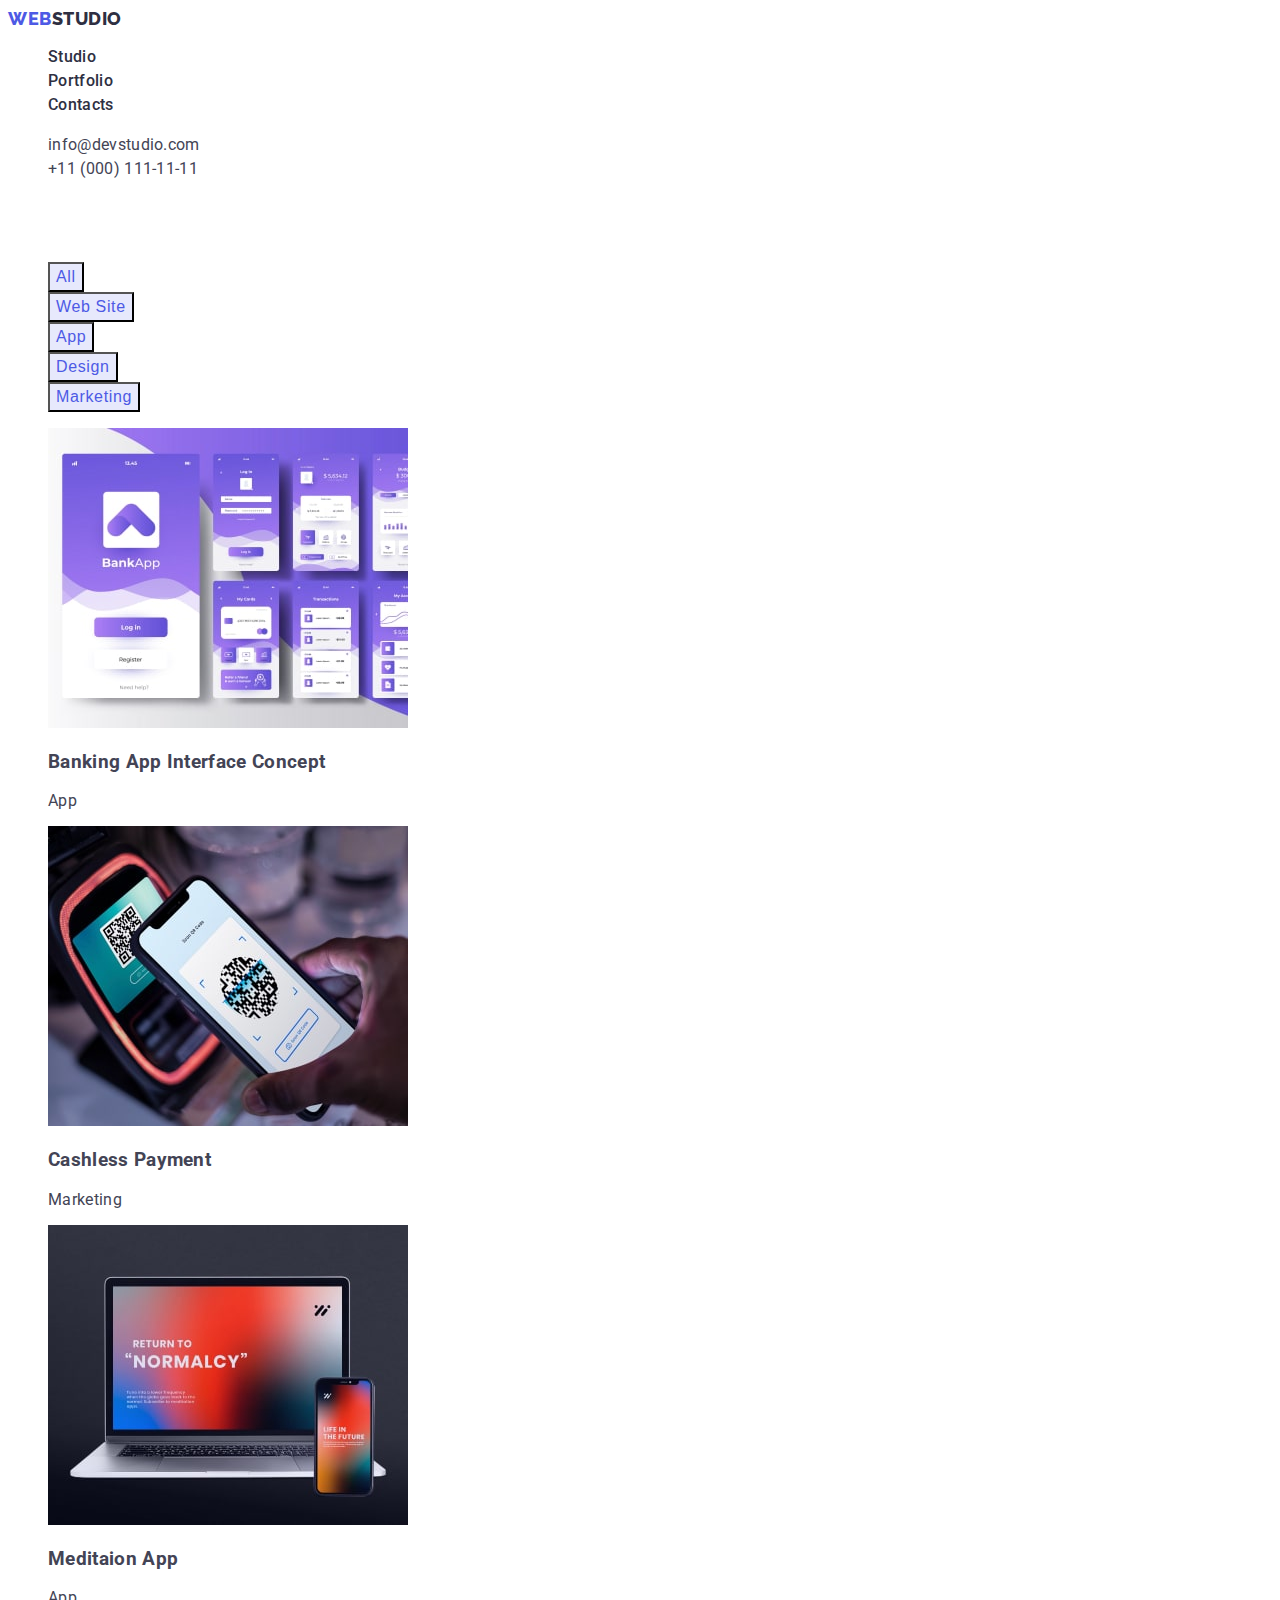
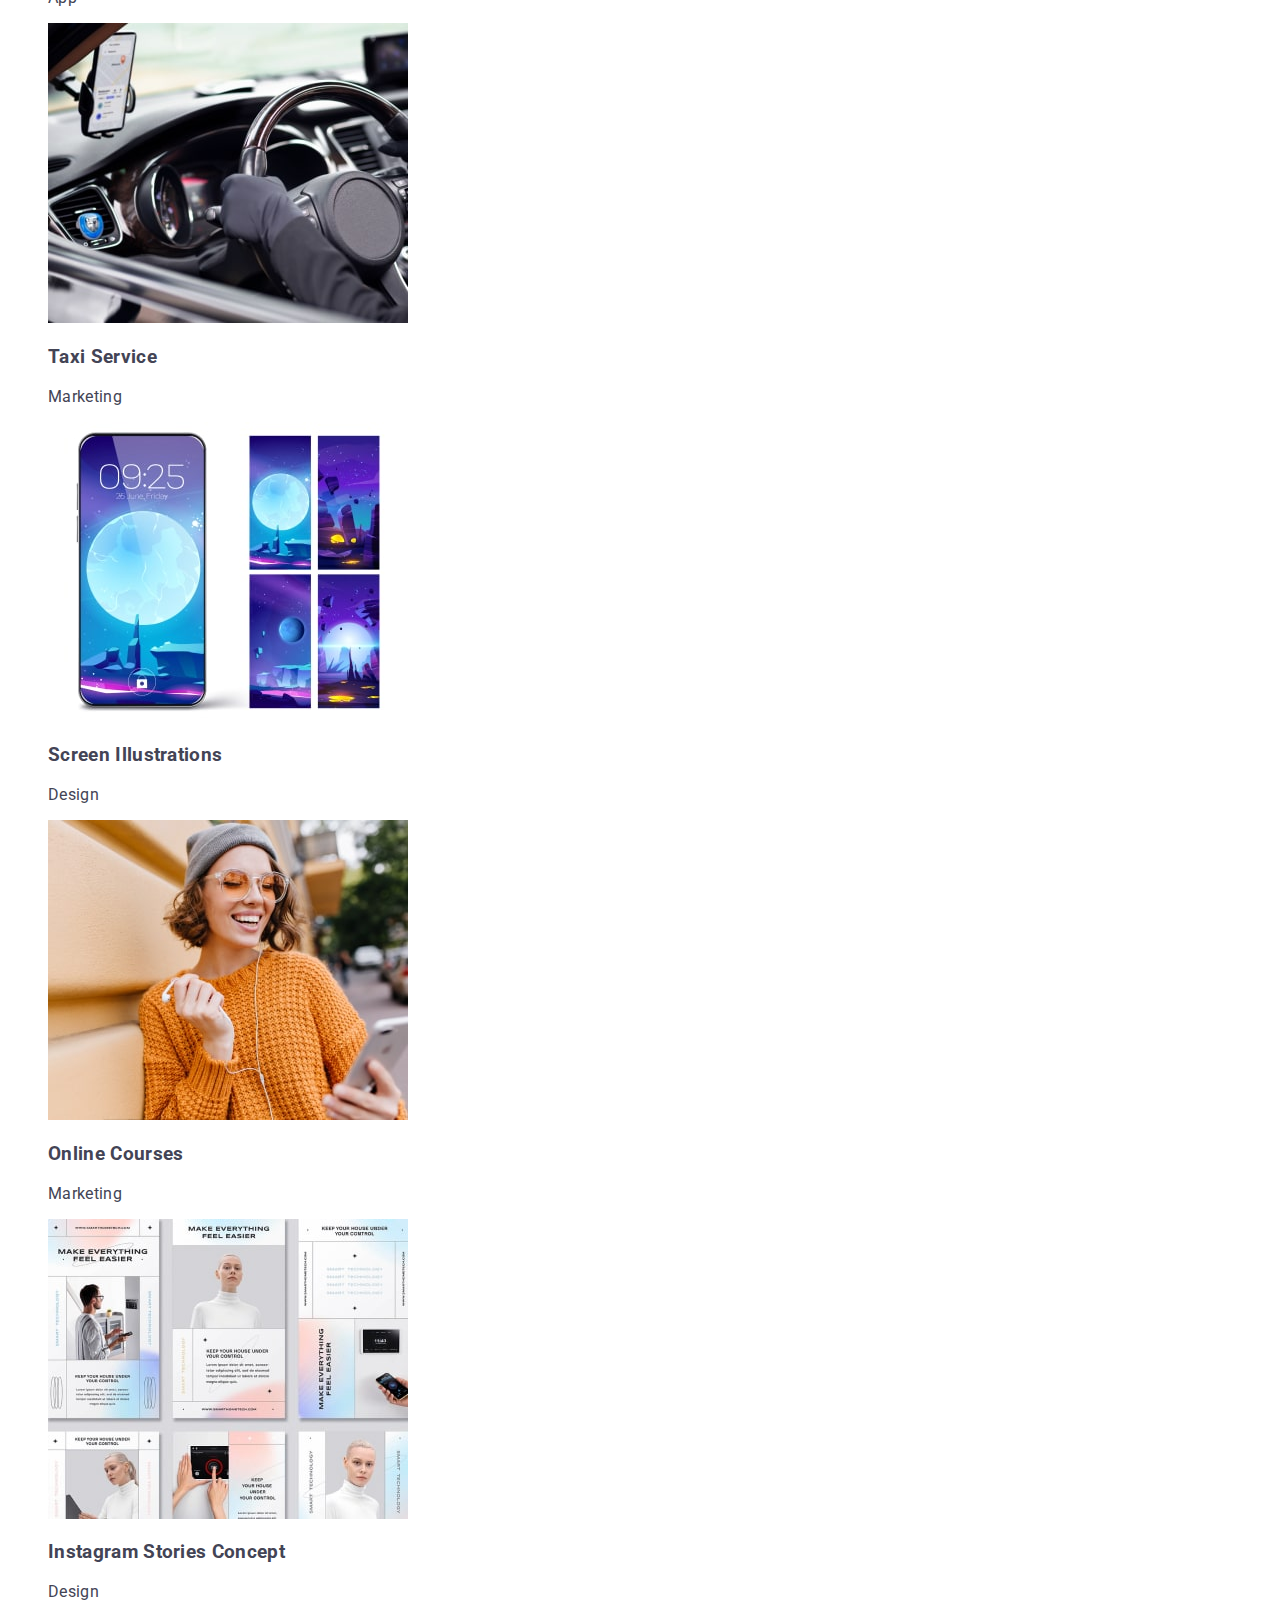
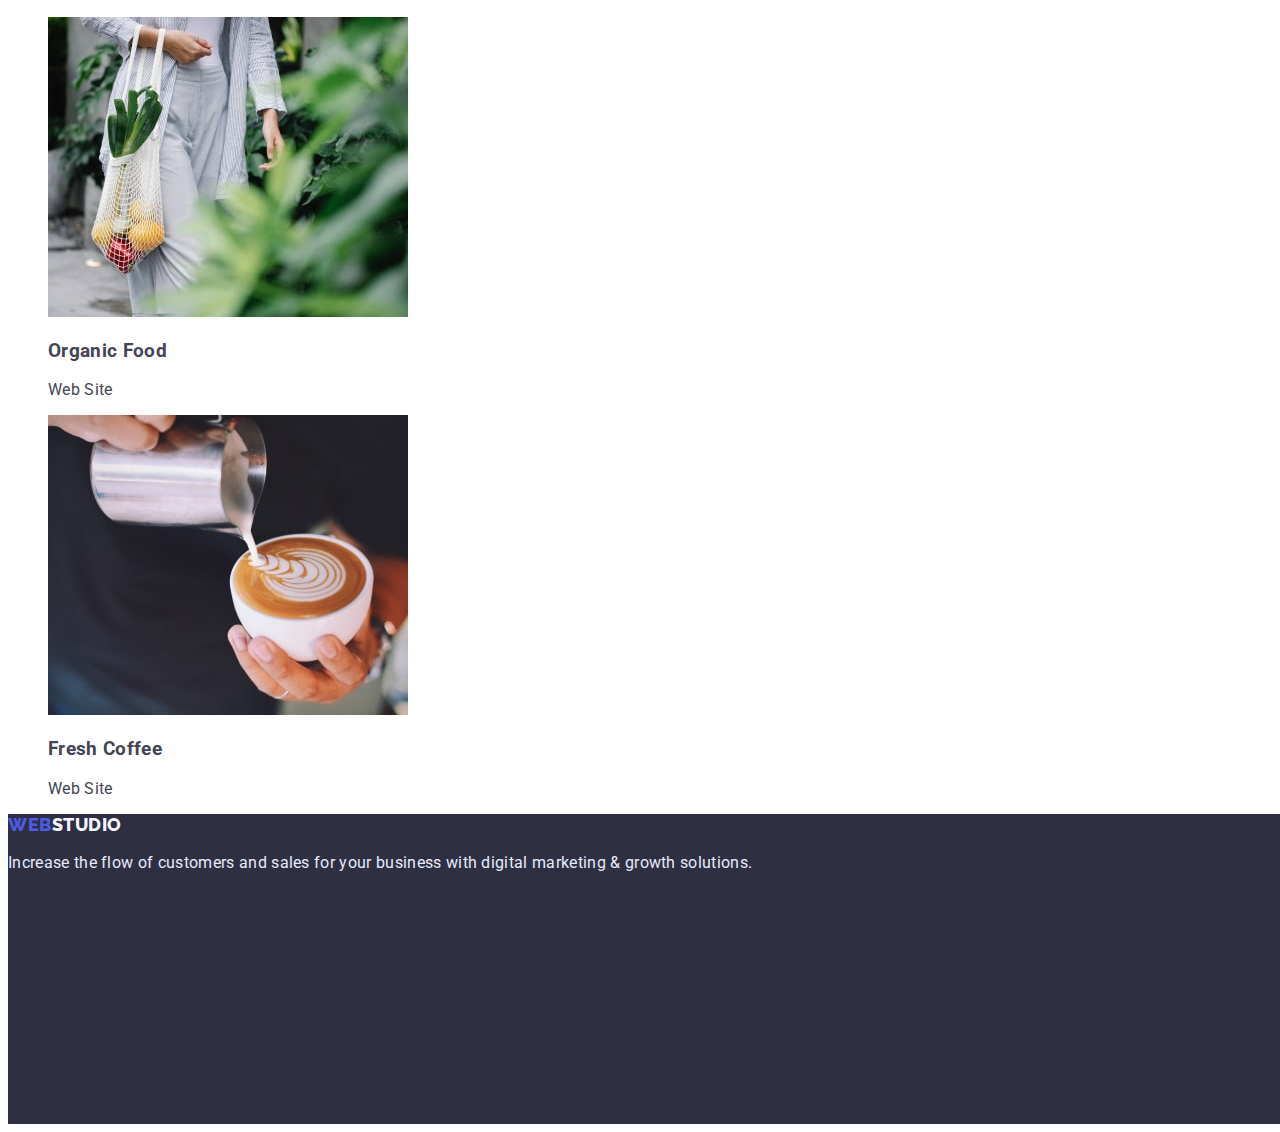
==== commit b647f8b7: "text" ====
--- a/portfolio.html
+++ b/portfolio.html
@@ -13,13 +13,14 @@
     />
     <link rel="stylesheet" href="./css/styles.css" />
   </head>
+
   <body>
     <header class="header">
       <nav class="header-nav">
         <a class="header-logo link" href="./index.html"
           >Web<span class="accent">Studio</span></a
         >
-        <ul class="header-list">
+        <ul class="header-list list">
           <li class="header-item">
             <a class="link" href="./index.html">Studio</a>
           </li>
@@ -32,7 +33,7 @@
         </ul>
       </nav>
       <address class="address">
-        <ul class="address-list">
+        <ul class="address-list list">
           <li class="address-item">
             <a class="address-mail link" href="mailto:info@devstudio.com"
               >info@devstudio.com</a
@@ -48,17 +49,17 @@
     </header>
 
     <main>
-      <h1 class="portfolio-title" type="hidden">Portfolio</h1>
-      <ul class="button">
-        <li><button class="btn" type="button">All</button></li>
-        <li><button class="btn" type="button">Web Site</button></li>
-        <li><button class="btn" type="button">App</button></li>
-        <li><button class="btn" type="button">Design</button></li>
-        <li><button class="btn" type="button">Marketing</button></li>
-      </ul>
-      <section>
-        <ul class="">
-          <li>
+      <section class="portfolio">
+        <h1 class="portfolio-title">Portfolio</h1>
+        <ul class="button list">
+          <li><button class="btn" type="button">All</button></li>
+          <li><button class="btn" type="button">Web Site</button></li>
+          <li><button class="btn" type="button">App</button></li>
+          <li><button class="btn" type="button">Design</button></li>
+          <li><button class="btn" type="button">Marketing</button></li>
+        </ul>
+        <ul class="pictures list">
+          <li class="pictures-list">
             <a class="link" href="">
               <img
                 src="./images/img-card-min.jpg"
@@ -70,7 +71,7 @@
               <p>App</p></a
             >
           </li>
-          <li>
+          <li class="pictures-list">
             <a class="link" href="">
               <img
                 src="./images/img-mobil-min.jpg"
@@ -82,7 +83,7 @@
               <p>Marketing</p></a
             >
           </li>
-          <li>
+          <li class="pictures-list">
             <a class="link" href="">
               <img
                 src="./images/img-laptop-min.jpg"
@@ -94,7 +95,7 @@
               <p>App</p></a
             >
           </li>
-          <li>
+          <li class="pictures-list">
             <a class="link" href="">
               <img
                 src="./images/img-avto-min.jpg"
@@ -106,7 +107,7 @@
               <p>Marketing</p></a
             >
           </li>
-          <li>
+          <li class="pictures-list">
             <a class="link" href="">
               <img
                 src="./images/img-phone-min.jpg"
@@ -118,7 +119,7 @@
               <p>Design</p></a
             >
           </li>
-          <li>
+          <li class="pictures-list">
             <a class="link" href="">
               <img
                 src="./images/img-girl-min.jpg"
@@ -130,7 +131,7 @@
               <p>Marketing</p></a
             >
           </li>
-          <li>
+          <li class="pictures-list">
             <a class="link" href="">
               <img
                 src="./images/img-make-min.jpg"
@@ -142,7 +143,7 @@
               <p>Design</p></a
             >
           </li>
-          <li>
+          <li class="pictures-list">
             <a class="link" href="">
               <img
                 src="./images/img-fructs-min.jpg"
@@ -154,7 +155,7 @@
               <p>Web Site</p></a
             >
           </li>
-          <li>
+          <li class="pictures-list">
             <a class="link" href="">
               <img
                 src="./images/img-coffee-min.jpg"
--- a/css/styles.css
+++ b/css/styles.css
@@ -15,7 +15,8 @@
   color: var(--title-text-color);
 }
 
-ul {
+ul,
+.list {
   list-style: none;
 }
 
@@ -29,15 +30,15 @@
   font-family: 'Raleway', sans-serif;
   font-size: 18px;
   font-weight: 800;
-  line-height: 1.33;
+  line-height: 1.17;
   display: flex;
   align-items: center;
   letter-spacing: 0.03em;
   text-transform: uppercase;
-  color: var(--primery-text-color);
+  color: var(--accent-color);
 }
 .accent {
-  color: var(--accent-color);
+  color: var(--primery-text-color);
 }
 
 .link.current {
@@ -69,7 +70,11 @@
 /*---------- HERO ---------- */
 
 .hero {
-  background-color: rgb(74, 75, 131);
+  width: 1440px;
+  height: 600px;
+  left: 0px;
+  top: 72px;
+  background-color: var(--primery-text-color);
 }
 .hero-title {
   font-size: 56px;
@@ -119,11 +124,11 @@
 
 /*---------- About us ---------- */
 
+.portfolio {
+}
 .studio-title,
 .portfolio-title {
-  line-height: 1.5;
-  text-align: center;
-  color: var(--header-color);
+  visibility: hidden;
 }
 
 .stidio-text {
@@ -147,9 +152,21 @@
   text-transform: capitalize;
 }
 
-/*---------- Our Team ---------- */
+/*---------- Portfolio ---------- */
+
+.pictures .link {
+  color: var(--title-text-color);
+}
 
 /*----------- FOOTER ------------*/
+.footer {
+  width: 1440px;
+  height: 310px;
+  left: 1px;
+  top: 2280px;
+  background-color: var(--primery-text-color);
+}
+
 .footer-text {
   font-size: 16px;
   line-height: 1.5;
@@ -165,15 +182,9 @@
   align-items: center;
   letter-spacing: 0.03em;
   text-transform: uppercase;
-  background-color: rgb(74, 75, 131);
-  color: #f4f4fd;
-}
-
-.accent {
   color: var(--accent-color);
 }
 
-.studio-title,
-.portfolio-title {
-  overflow: hidden;
+.footer-accent {
+  color: #f4f4fd;
 }
